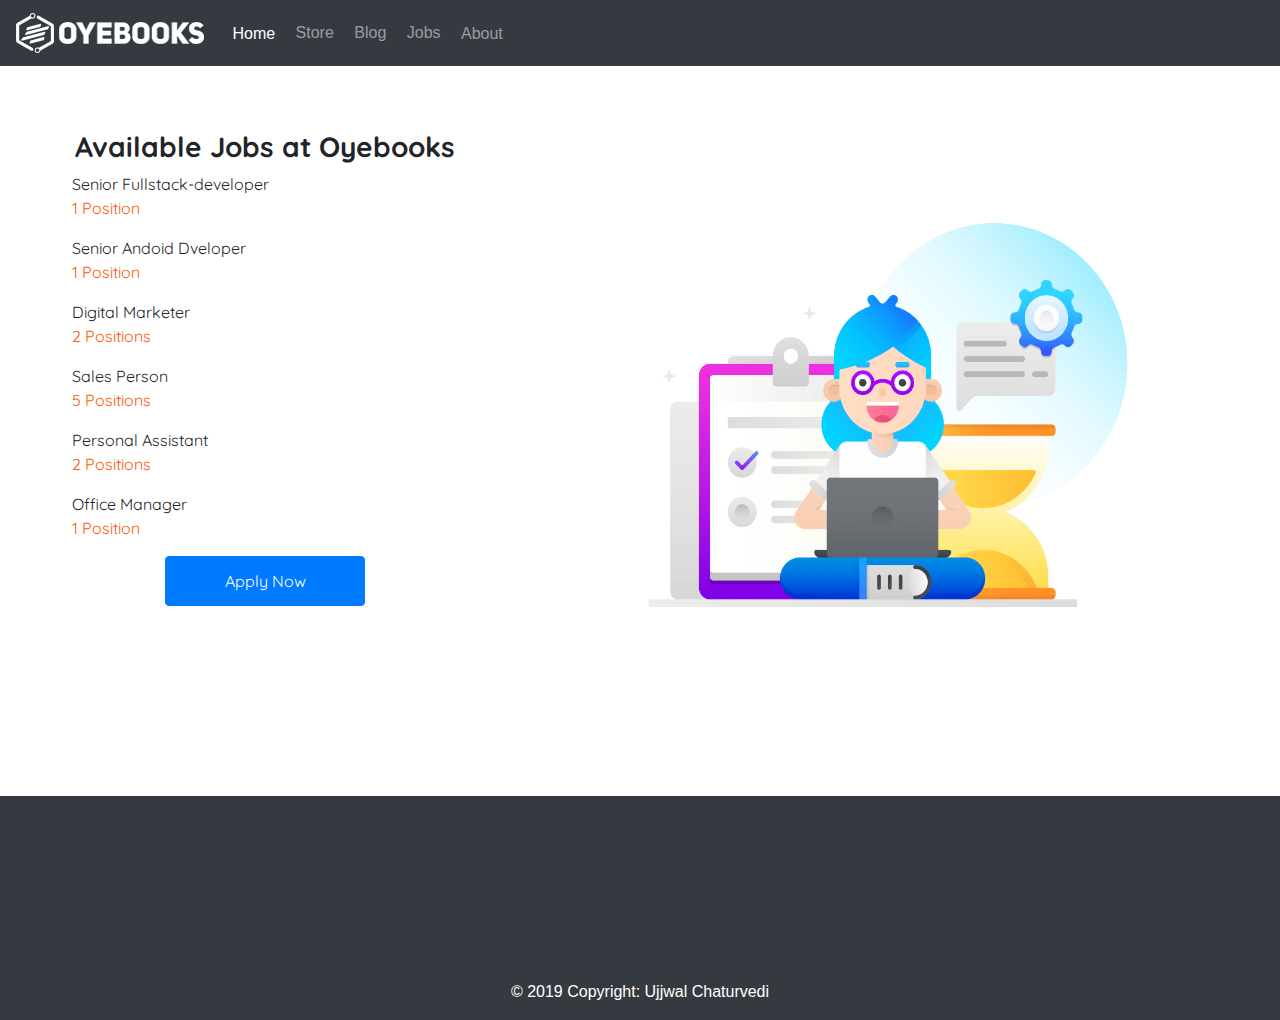
==== jobs.html @ 4c521870 "Just Added All Files." ====
<!DOCTYPE html>
<html>
<head>
    <!--Required Tags-->
    <meta charset="utf-8">
    <meta name="viewport" content="width=device-width, initial-scale=1, shrink-to-fit=no">
    <!--SEO-->
    <meta name="keywords" content="oyebooks,oyebooks.com,oyebooks book store,secondhand books, online india">
    <!--Title of Webpage-->
    <title>Oyebooks HQ</title>
    <!--Custom CSS-->
    <link rel="stylesheet" href="style.css">
    <!--Bootstrap CSS-->
    <link rel="stylesheet" href="https://stackpath.bootstrapcdn.com/bootstrap/4.3.1/css/bootstrap.min.css" integrity="sha384-ggOyR0iXCbMQv3Xipma34MD+dH/1fQ784/j6cY/iJTQUOhcWr7x9JvoRxT2MZw1T" crossorigin="anonymous">
    <!--UI KIT CSS-->

  <!--favicon-->
  <link rel="icon" href="favicon.png" type="image/x-icon">
    <!--Fontawesome-->
    <link rel="stylesheet" href="https://use.fontawesome.com/releases/v5.6.3/css/all.css" integrity="sha384-UHRtZLI+pbxtHCWp1t77Bi1L4ZtiqrqD80Kn4Z8NTSRyMA2Fd33n5dQ8lWUE00s/" crossorigin="anonymous">
</head>
<body>
    <!--Navbar Starts Here-->
    <nav class="navbar navbar-expand-lg navbar-dark bg-dark">
            <a class="navbar-brand" href="index.html"><img src="logo.svg"></a>
            <button class="navbar-toggler" type="button" data-toggle="collapse" data-target="#navbarSupportedContent" aria-controls="navbarSupportedContent" aria-expanded="false" aria-label="Toggle navigation">
              <span class="navbar-toggler-icon"></span>
            </button>
          
            <div class="collapse navbar-collapse" id="navbarSupportedContent">
              <ul class="navbar-nav mr-auto">
                <li class="nav-item active">
                  <a class="nav-link" href="index.html"><i class='fas fa-home' style='font-size:19px'></i>&nbsp;Home <span class="sr-only">(current)</span></a>
                </li>
                <li class="nav-item">
                  <a class="nav-link" href="https://oyebooks.com"><i class='fas fa-shopping-bag' style='font-size:18px'></i>&nbsp;Store</a>
                </li>
                <li class="nav-item">
                        <a class="nav-link" href="https://oyebooks.com/blogs/"><i class='fas fa-plus-circle' style='font-size:18px'></i>&nbsp;Blog</a>
                      </li>
                      <li class="nav-item">
                            <a class="nav-link" href="jobs.html"><i class='fas fa-heart' style='font-size:18px'></i>&nbsp;Jobs</a>
                          </li>
                          <li class="nav-item">
                                <a class="nav-link" href="https://oyebooks.com/about-us"><i class='fas fa-book' style='font-size:19px'></i>&nbsp;About</a>
                              </li>
              </ul>
             
              <a href="https://www.youtube.com/channel/UCZBGEEBUXLbPOwL3vvRJUPQ"><i class='fab fa-youtube' style='font-size:24px'></i></a>
              <a href="https://www.facebook.com/oyebooks"><i class='fab fa-facebook' style='font-size:24px'></i></a>
              <a href="https://instagram.com/oyebooks"><i class='fab fa-instagram' style='font-size:24px'></i></a>
              <a href="https://www.twitter.com/oyebookshq"><i class='fab fa-twitter' style='font-size:24px'></i></a>
              
            </div>
          </nav>
          
          <!--Main content area-->
          <div class="jumbotron" style="text-align: center;">
            <div class="row">
                
                <div class="col-sm" style="text-align: center;font-family:'Quicksand', sans-serif;">
                  <h3><b>Available Jobs at Oyebooks</b></h3>
                  <ul class="joblist">
                    <li>Senior Fullstack-developer <p>1 Position</p></li>
                    <li>Senior Andoid Dveloper <p>1 Position</p></li>
                    <li>Digital Marketer <p>2 Positions</p></li>
                    <li>Sales Person <p>5 Positions</p></li>
                    <li>Personal Assistant <p>2 Positions</p></li>
                    <li>Office Manager <p>1 Position</p></li>
                  </ul>
                  <button class="btn btn-primary">Apply Now</button> 
                </div>
                <div class="col-sm">
                  <img src="job.png" width="720px" height="570px">
                </div>
              </div>
          </div>
       
















                    <!-- Footer -->
                    <footer class="page-footer font-small bg-dark darken-3">

                        <!-- Footer Elements -->
                        <div class="container">
                      
                          <!-- Grid row-->
                          <div class="row">
                      
                            <!-- Grid column -->
                            <div class="col-md-12 py-5">
                              <div class="mb-5 flex-center" style="text-align: center;">
                      
                                <!-- Facebook -->
                                <a class="fb-ic">
                                  <i class="fab fa-facebook-f fa-lg white-text mr-md-5 mr-3 fa-2x"> </i>
                                </a>
                                <!-- Twitter -->
                                <a class="tw-ic">
                                  <i class="fab fa-twitter fa-lg white-text mr-md-5 mr-3 fa-2x"> </i>
                                </a>
                                <!-- Google +-->
                                <a class="gplus-ic">
                                  <i class="fab fa-google-plus-g fa-lg white-text mr-md-5 mr-3 fa-2x"> </i>
                                </a>
                                <!--Linkedin -->
                                <a class="li-ic">
                                  <i class="fab fa-linkedin-in fa-lg white-text mr-md-5 mr-3 fa-2x"> </i>
                                </a>
                                <!--Instagram-->
                                <a class="ins-ic">
                                  <i class="fab fa-instagram fa-lg white-text mr-md-5 mr-3 fa-2x"> </i>
                                </a>
                                <!--Pinterest-->
                                <a class="pin-ic">
                                  <i class="fab fa-pinterest fa-lg white-text fa-2x"> </i>
                                </a>
                              </div>
                            </div>
                            <!-- Grid column -->
                      
                          </div>
                          <!-- Grid row-->
                      
                        </div>
                        <!-- Footer Elements -->
                      
                        <!-- Copyright -->
                        <div class="footer-copyright text-center py-3" style="color: #ffffff;">© 2019 Copyright:
                          <a href="https://twitter.com/ujjwal_ch_king" style="text-decoration:none;color:white;"> Ujjwal Chaturvedi</a>
                        </div>
                        <!-- Copyright -->
                      
                      </footer>
                      <!-- Footer -->
                      
                                     
                      
                          <!--Bootstrap Javascript and Jquery-->
                          <script src="https://code.jquery.com/jquery-3.3.1.slim.min.js" integrity="sha384-q8i/X+965DzO0rT7abK41JStQIAqVgRVzpbzo5smXKp4YfRvH+8abtTE1Pi6jizo" crossorigin="anonymous"></script>
                      <script src="https://cdnjs.cloudflare.com/ajax/libs/popper.js/1.14.7/umd/popper.min.js" integrity="sha384-UO2eT0CpHqdSJQ6hJty5KVphtPhzWj9WO1clHTMGa3JDZwrnQq4sF86dIHNDz0W1" crossorigin="anonymous"></script>
                      <script src="https://stackpath.bootstrapcdn.com/bootstrap/4.3.1/js/bootstrap.min.js" integrity="sha384-JjSmVgyd0p3pXB1rRibZUAYoIIy6OrQ6VrjIEaFf/nJGzIxFDsf4x0xIM+B07jRM" crossorigin="anonymous"></script>
                      
                          </body>
                      </html>
---- style.css ----
/* Style your pure Css Webpage */

@import url('https://fonts.googleapis.com/css?family=Nunito|Raleway');
@import url('https://fonts.googleapis.com/css?family=Nunito|Quicksand');

.navbar-brand{
  font-family: 'Quicksand', sans-serif;
}

.fab {
  margin:8px;
}

.fab{
  color: white;
}

div.jumbotron{
  background-color:white;
}

.footerlist {
  list-style-type: none;
  text-decoration: none;
  text-align: center;
  color:white;
  padding:0px;
}

.footerlist li a{
  text-decoration: none;
  color:white;
}


.maindiv {
  background-color:grey;
  width:100%;
  max-width:800px;
}



.joblist {
  list-style-type: none;
  text-align: left;

}

.joblist li p{
  color:#F75C03;
}

.btn-primary{
  width:200px;
  height:50px;
}
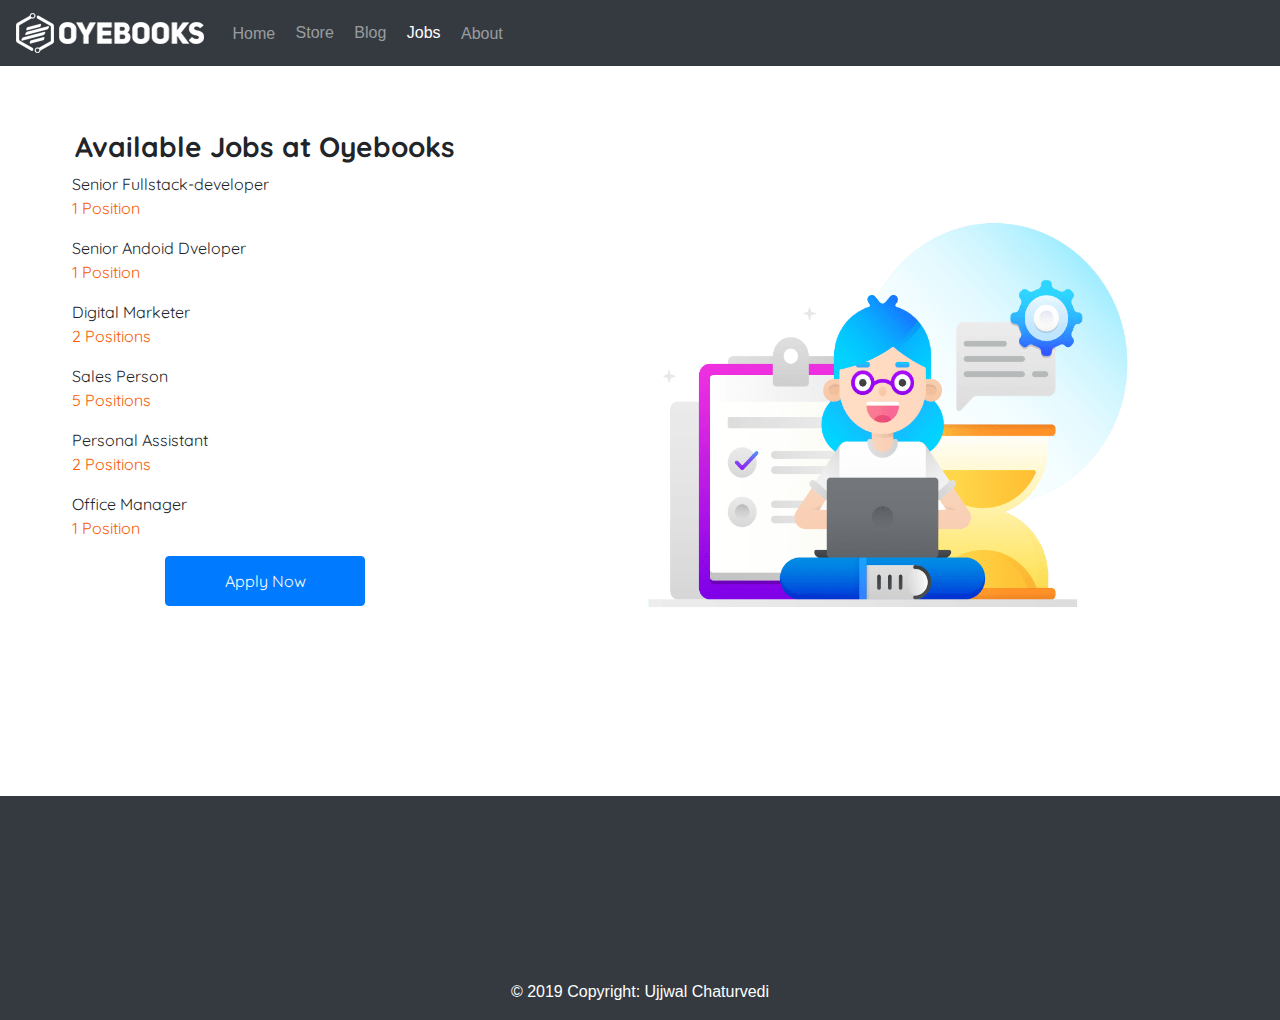
==== commit ec658150: "jobs active nav class" ====
--- a/jobs.html
+++ b/jobs.html
@@ -29,7 +29,7 @@
           
             <div class="collapse navbar-collapse" id="navbarSupportedContent">
               <ul class="navbar-nav mr-auto">
-                <li class="nav-item active">
+                <li class="nav-item">
                   <a class="nav-link" href="index.html"><i class='fas fa-home' style='font-size:19px'></i>&nbsp;Home <span class="sr-only">(current)</span></a>
                 </li>
                 <li class="nav-item">
@@ -38,7 +38,7 @@
                 <li class="nav-item">
                         <a class="nav-link" href="https://oyebooks.com/blogs/"><i class='fas fa-plus-circle' style='font-size:18px'></i>&nbsp;Blog</a>
                       </li>
-                      <li class="nav-item">
+                      <li class="nav-item active">
                             <a class="nav-link" href="jobs.html"><i class='fas fa-heart' style='font-size:18px'></i>&nbsp;Jobs</a>
                           </li>
                           <li class="nav-item">
@@ -156,4 +156,4 @@
                       <script src="https://stackpath.bootstrapcdn.com/bootstrap/4.3.1/js/bootstrap.min.js" integrity="sha384-JjSmVgyd0p3pXB1rRibZUAYoIIy6OrQ6VrjIEaFf/nJGzIxFDsf4x0xIM+B07jRM" crossorigin="anonymous"></script>
                       
                           </body>
-                      </html>+                      </html>
